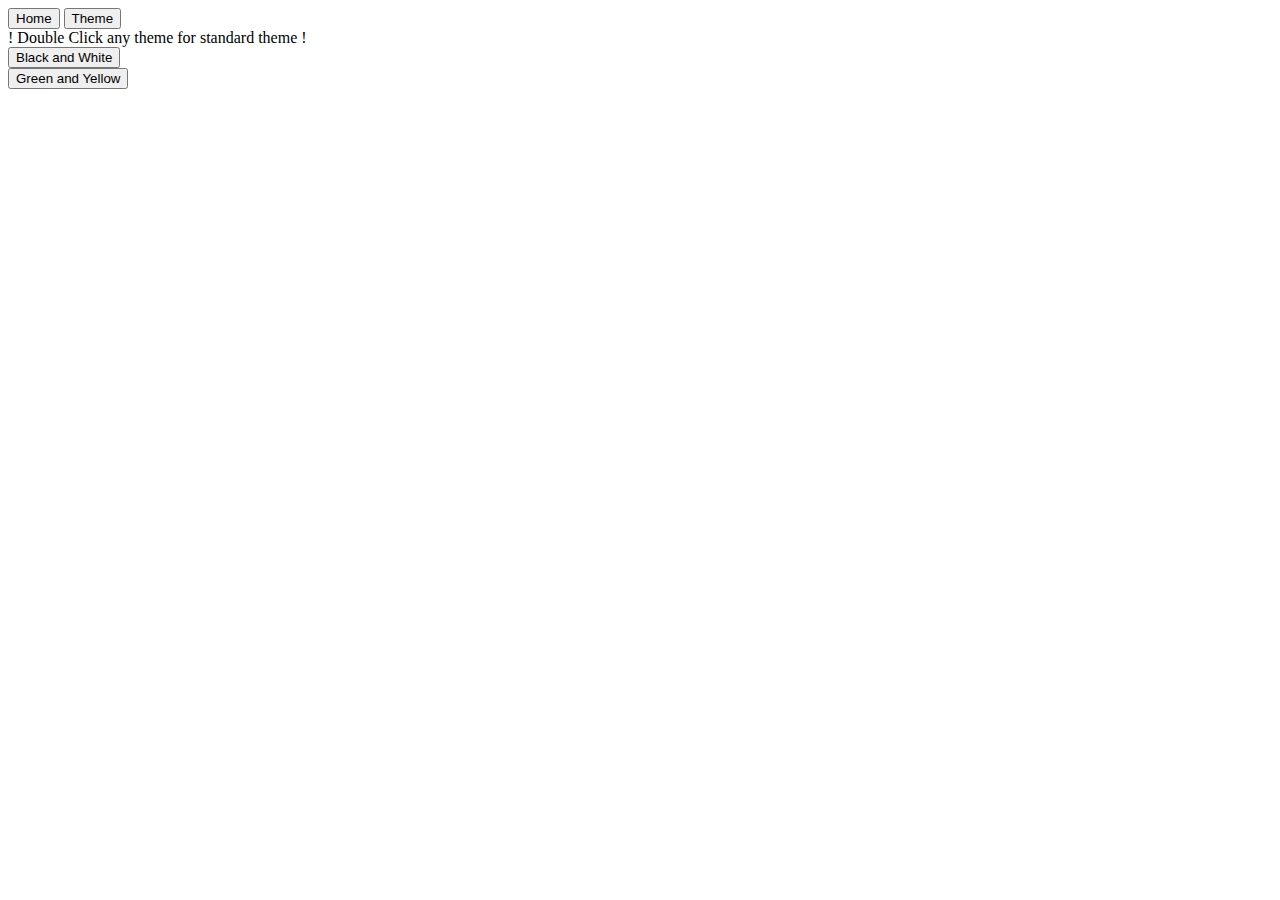
==== index1.html @ 657f649b "Add files via upload" ====
<!DOCTYPE html>
<html lang="en">
<head>
    <meta charset="UTF-8">
    <meta name="viewport" content="width=device-width, initial-scale=1.0">
    <link rel="stylesheet" href="style1.css">
    <title>Themes</title>
</head>
<body>
    <div class="menu">
        <button class="home" onclick="homePage()">Home</button>
        <button class="theme">Theme</button>
    </div>
    <div class="caution">
        ! Double Click any theme for standard theme !
    </div>
    <div id="items">
        <div class="item">
            <button id="toggleButton" class="switch" name="bnw">Black and White</button>
        </div>
        <div class="item">
            <button id="toggleButton1" class="switch" name="gny">Green and Yellow</button>
        </div>
    </div>
    <script src="script1.js"></script>
    
</body>
</html>
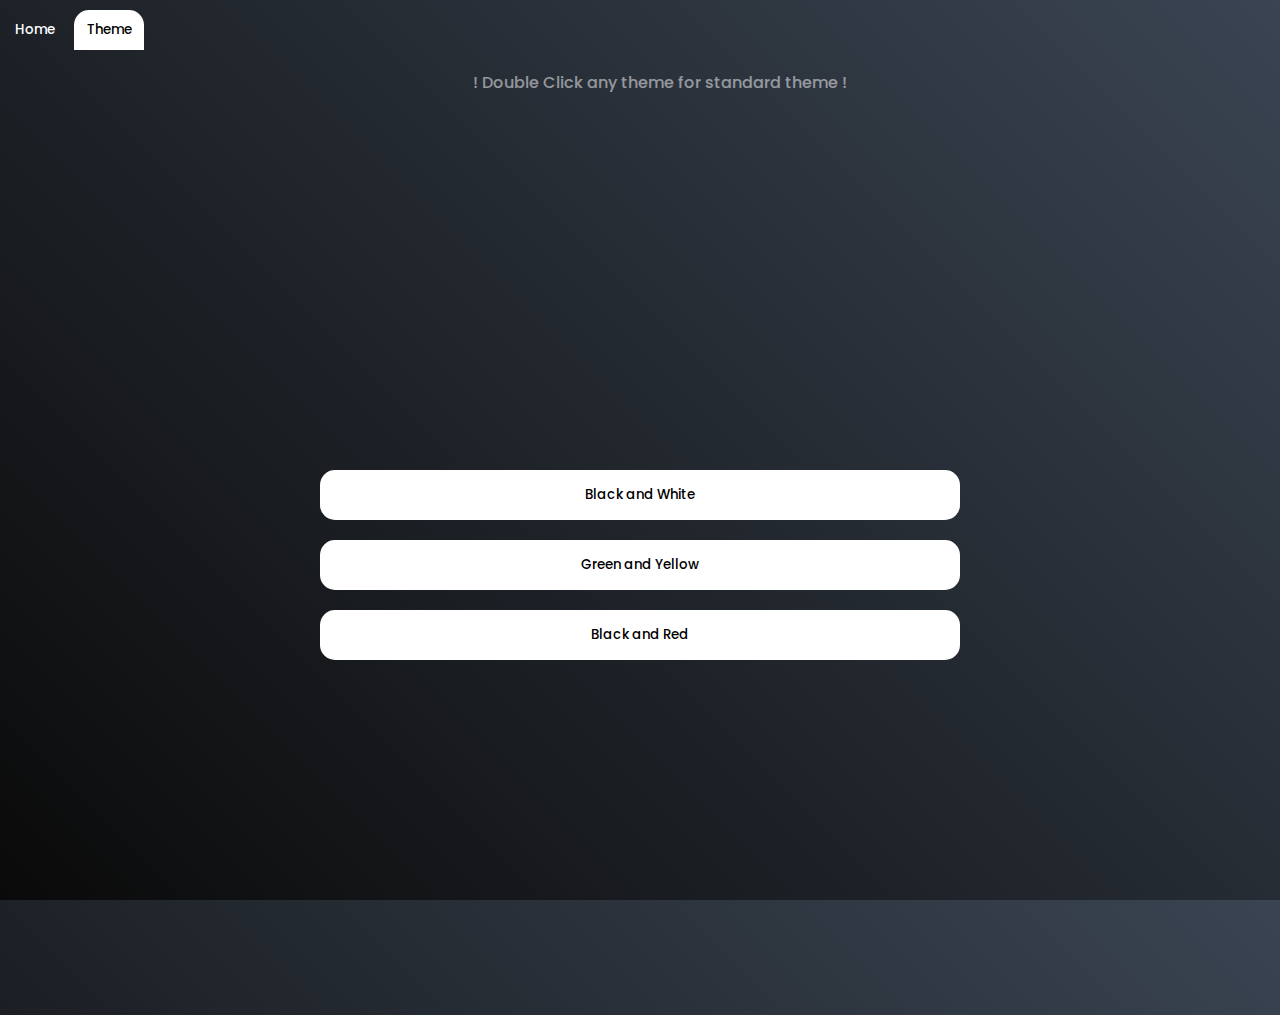
==== commit b1588594: "added new theme" ====
--- a/index1.html
+++ b/index1.html
@@ -15,11 +15,14 @@
         ! Double Click any theme for standard theme !
     </div>
     <div id="items">
-        <div class="item">
-            <button id="toggleButton" class="switch" name="bnw">Black and White</button>
+        <div class="item btn1">
+            <button id="toggleButton" class="switch" name="bnw"><span class="btntxt">Black and White</span></button>
         </div>
-        <div class="item">
-            <button id="toggleButton1" class="switch" name="gny">Green and Yellow</button>
+        <div class="item btn2">
+            <button id="toggleButton1" class="switch" name="gny"><span class="btntxt">Green and Yellow</span></button>
+        </div>
+        <div class="item btn3">
+            <button id="toggleButton2" class="switch" name="bnr"><span class="btntxt">Black and Red</span></button>
         </div>
     </div>
     <script src="script1.js"></script>
--- a/style1.css
+++ b/style1.css
@@ -0,0 +1,75 @@
+@import url('https://fonts.googleapis.com/css2?family=Poppins:wght@500&display=swap');
+
+* {
+    margin: 0;
+    padding: 0;
+    box-sizing: border-box;
+    font-family: 'Poppins', sans-serif;
+    font-weight: 500;
+}
+
+body {
+    height: 100vh;
+    width: 100%;
+    background: linear-gradient(45deg,#0a0a0a,#3a4452);
+}
+
+.home {
+    border: none;
+    background: transparent;
+    color: #ffffff;
+    width: 70px;
+    height: 40px;
+}
+
+.theme {
+    border: none;
+    background:#ffffff;
+    color: #000000;
+    width: 70px;
+    height: 40px;
+    margin-top: 10px;
+    border-radius: 15px 15px 0px 0px;
+}
+
+#items {
+    width: 100%;
+    height: 100vh;
+    display: flex;
+    justify-content: center;
+    align-items: center;
+    flex-direction: column;
+}
+
+.item {
+    color: #000000;
+    background-color: #ffffff;
+    display: flex;
+    justify-content: center;
+    align-items: center;
+    width: 50%;
+    height: 50px;
+    border-radius: 15px;
+    margin: 10px;
+}
+
+.switch {
+    border: none;
+    background: transparent;
+    height: 2rem;
+    width: 10rem;
+    border-radius: 20px;
+}
+
+.active {
+    background-color: transparent;
+}
+
+.caution {
+    color: #ffffff;
+    width: 100%;
+    display: flex;
+    justify-content: center;
+    margin: 20px;
+    opacity: 50%;
+}